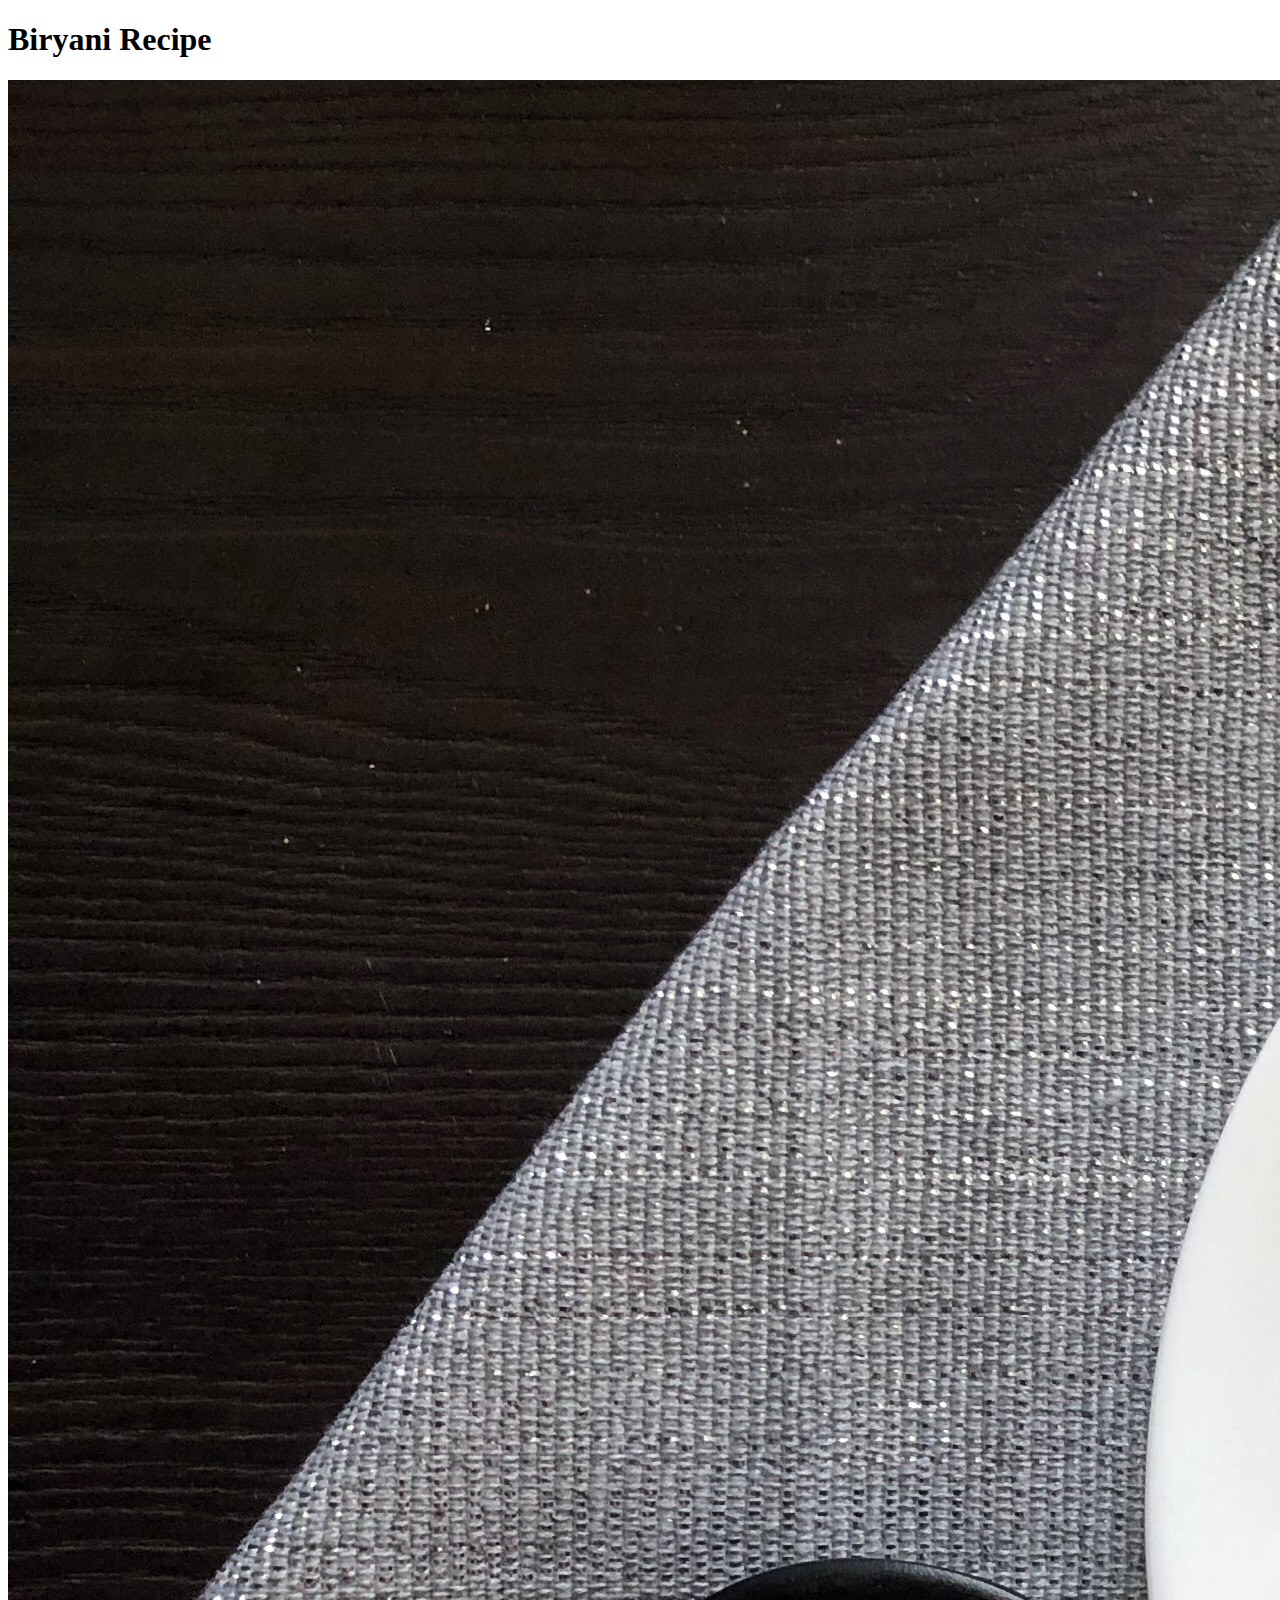
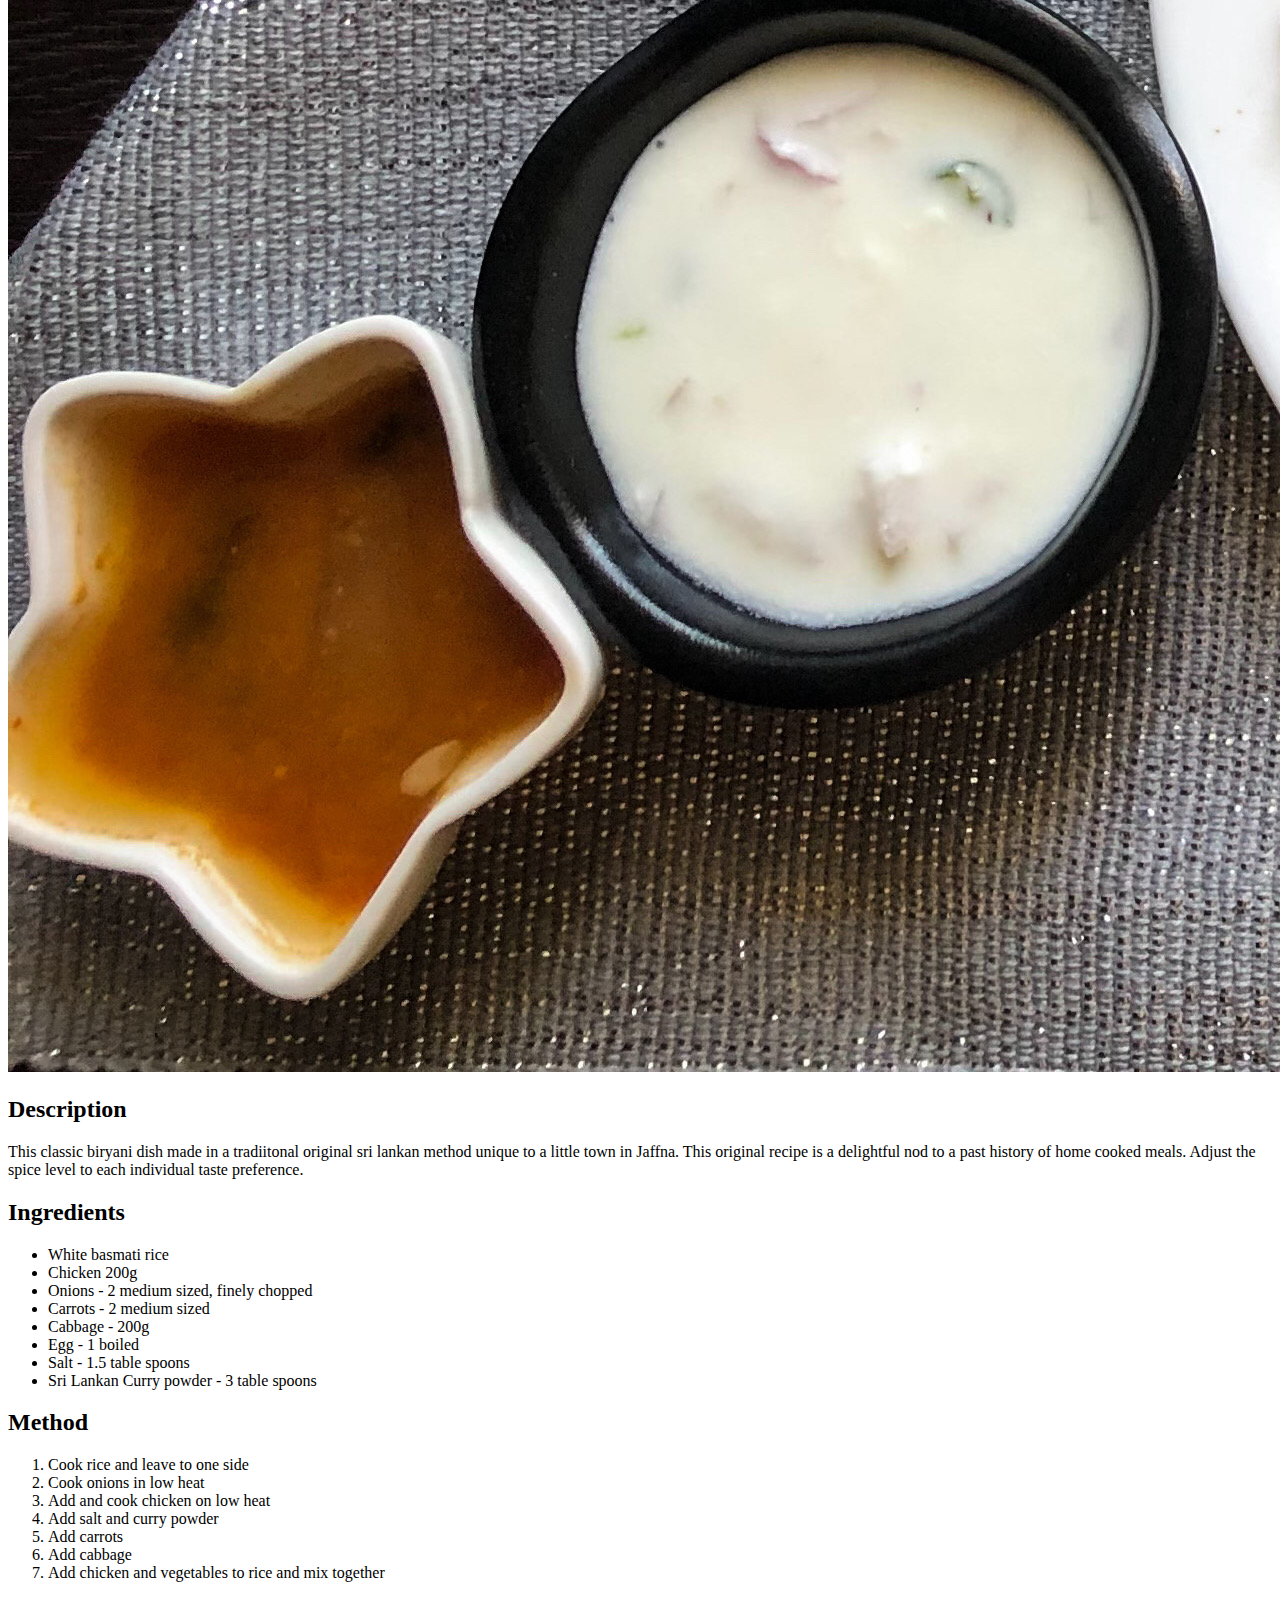
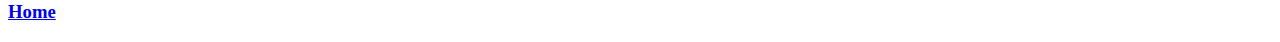
==== recipes/biryani.html @ c5b575ea "Added 3 new recipes - chicken biryani, teriyaki chicken noodles and lasanga" ====
<!DOCTYPE html>
<html lang="en">
<head>
    <meta charset="UTF-8">
    <title>Biryani KV style</title>
</head>
<body>
    <h1>Biryani Recipe</h1>
    <p><img src="../img/biryani.jpg" alt="completed biryani dish on a plate with sauces and garnish"></p>
    <h2>Description</h2>
    <p>This classic biryani dish made in a tradiitonal original sri lankan method unique to a little town in Jaffna. This original
        recipe is a delightful nod to a past history of home cooked meals. Adjust the spice level to each individual taste preference.
    </p>
    <h2>Ingredients</h2>
    <p>
        <ul>
            <li>  White basmati rice </li>
            <li> Chicken 200g </li>
            <li> Onions - 2 medium sized, finely chopped </li>
            <li> Carrots - 2 medium sized </li>
            <li> Cabbage - 200g </li>
            <li> Egg - 1 boiled </li>
            <li> Salt - 1.5 table spoons </li>
            <li> Sri Lankan Curry powder - 3 table spoons</li>
        </ul>
    </p>
    <h2>Method</h2>
    <ol>
        <li>Cook rice and leave to one side</li>
        <li>Cook onions in low heat</li>
        <li>Add and cook chicken on low heat</li>
        <li>Add salt and curry powder</li>
        <li>Add carrots</li>
        <li>Add cabbage</li>
        <li>Add chicken and vegetables to rice and mix together</li>
    </ol>
    <h3><a href = "../index.html">Home</a></h3>
</body>
</html>
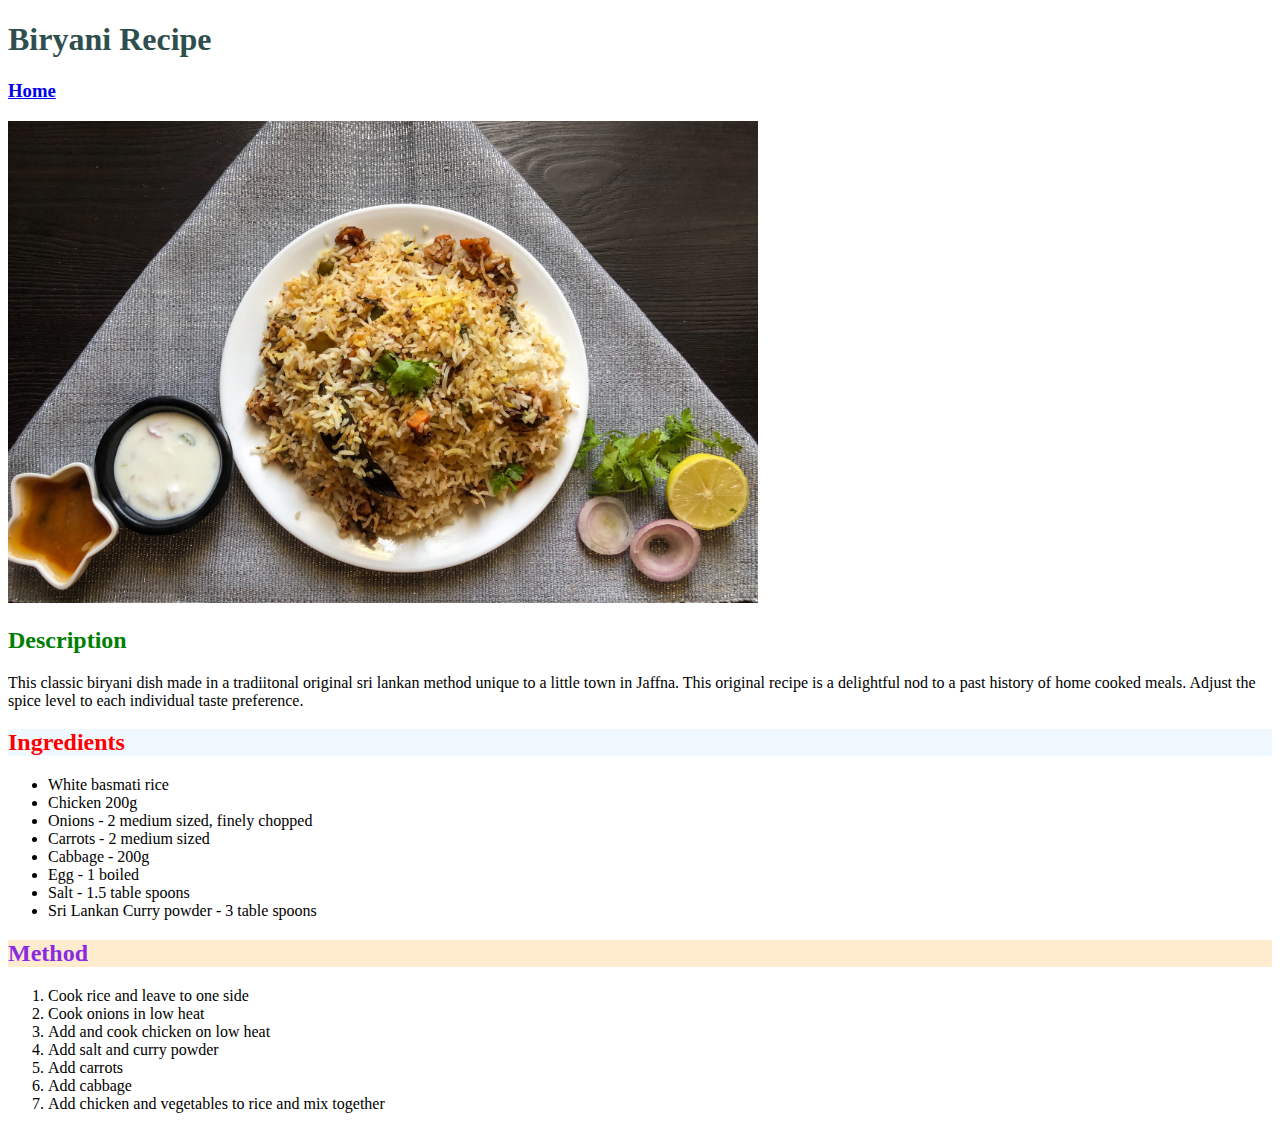
==== commit 7548951a: "style sheet added and home button placements changed" ====
--- a/recipes/biryani.html
+++ b/recipes/biryani.html
@@ -1,17 +1,19 @@
 <!DOCTYPE html>
 <html lang="en">
 <head>
+    <link rel="stylesheet" href = "../styles.css">
     <meta charset="UTF-8">
     <title>Biryani KV style</title>
 </head>
 <body>
     <h1>Biryani Recipe</h1>
+    <h3><a href = "../index.html">Home</a></h3>  
     <p><img src="../img/biryani.jpg" alt="completed biryani dish on a plate with sauces and garnish"></p>
     <h2>Description</h2>
     <p>This classic biryani dish made in a tradiitonal original sri lankan method unique to a little town in Jaffna. This original
         recipe is a delightful nod to a past history of home cooked meals. Adjust the spice level to each individual taste preference.
     </p>
-    <h2>Ingredients</h2>
+    <h2><div class="alert-text">Ingredients </div></h2>
     <p>
         <ul>
             <li>  White basmati rice </li>
@@ -24,7 +26,7 @@
             <li> Sri Lankan Curry powder - 3 table spoons</li>
         </ul>
     </p>
-    <h2>Method</h2>
+    <h2><div id="title">Method</div></h2>
     <ol>
         <li>Cook rice and leave to one side</li>
         <li>Cook onions in low heat</li>
@@ -34,6 +36,5 @@
         <li>Add cabbage</li>
         <li>Add chicken and vegetables to rice and mix together</li>
     </ol>
-    <h3><a href = "../index.html">Home</a></h3>
 </body>
 </html>--- a/styles.css
+++ b/styles.css
@@ -0,0 +1,36 @@
+div{
+    color: purple;
+    background-color: rgb(237, 237, 228);
+}
+
+h1{
+    color:darkslategray
+}
+
+h2{
+    color: green;
+}
+
+img{
+    height: auto;
+    width: 750px;
+}
+
+
+.alert-text{
+    color:red;
+    background-color: aliceblue;
+}
+
+#title{
+    color:blueviolet;
+    background-color: blanchedalmond;
+}
+
+.subsection.header{
+    color: hotpink;
+}
+
+.subsection{
+    background-color: azure;
+}